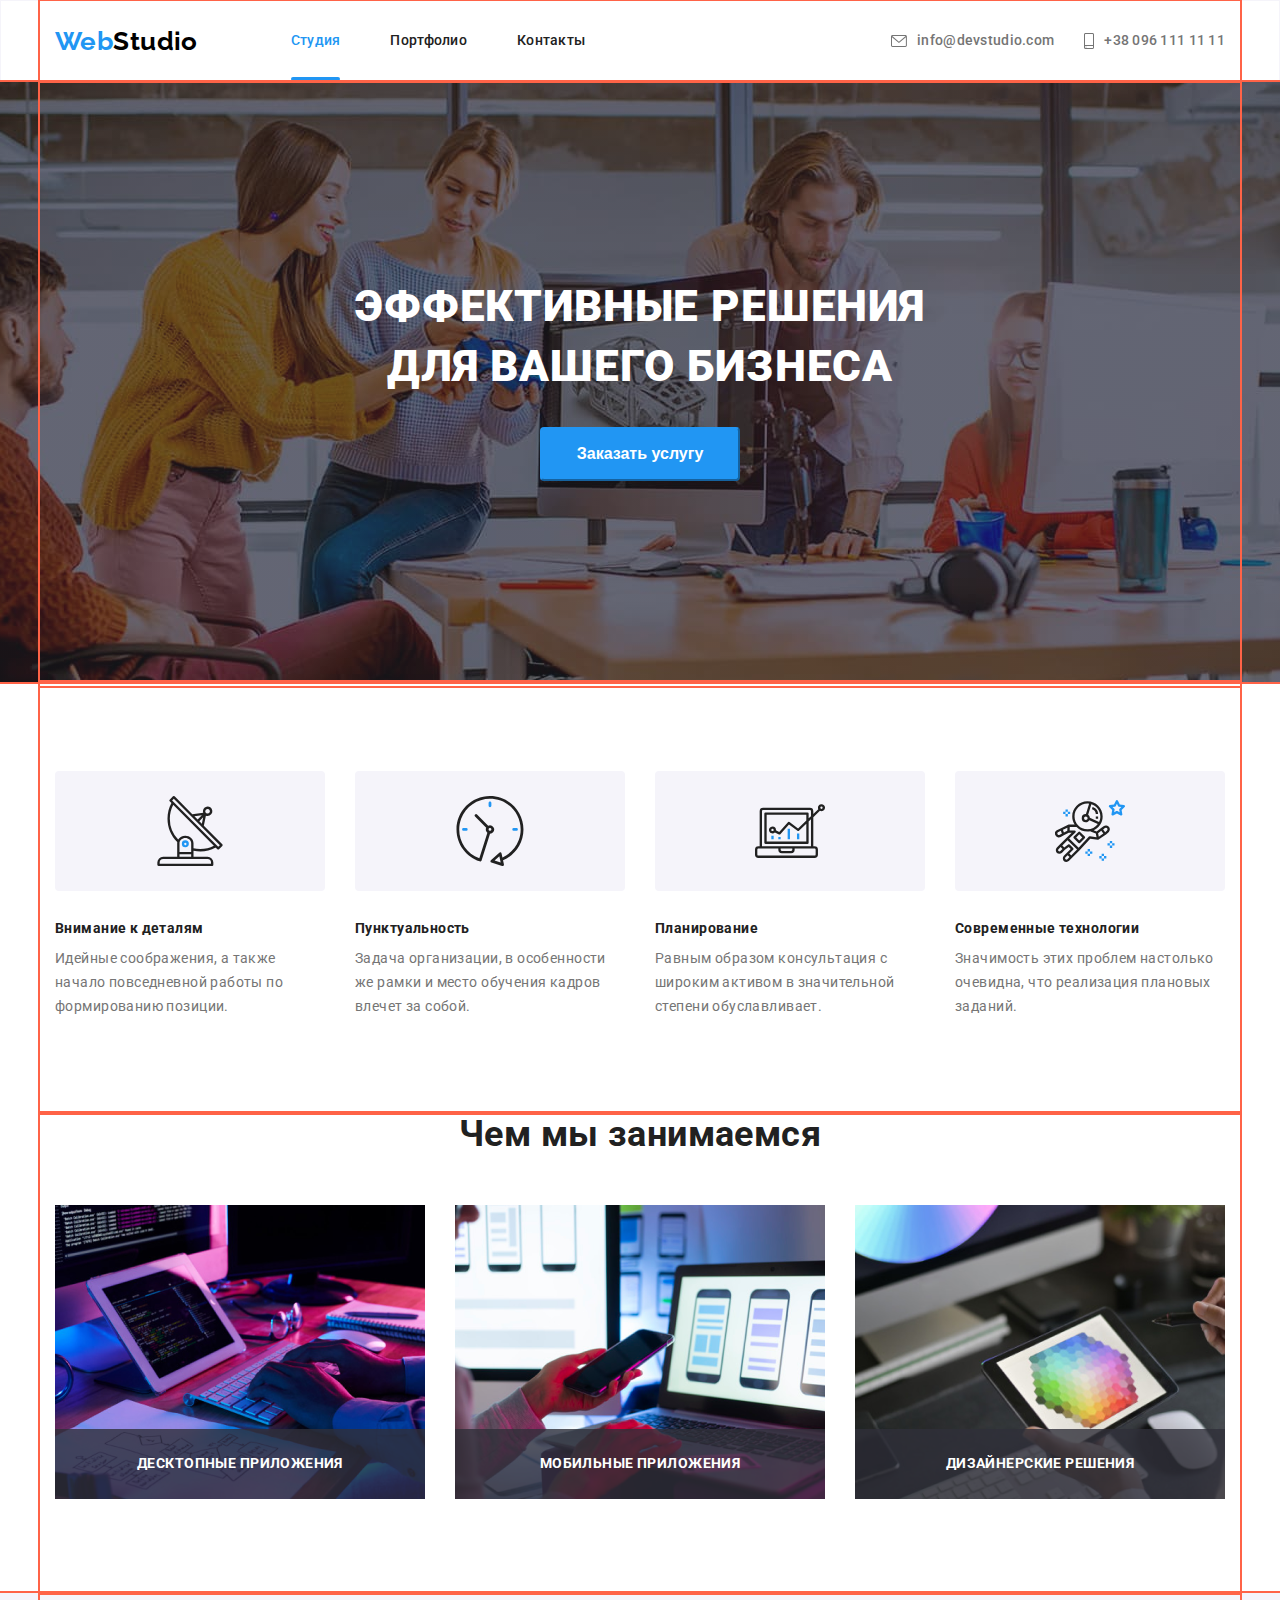
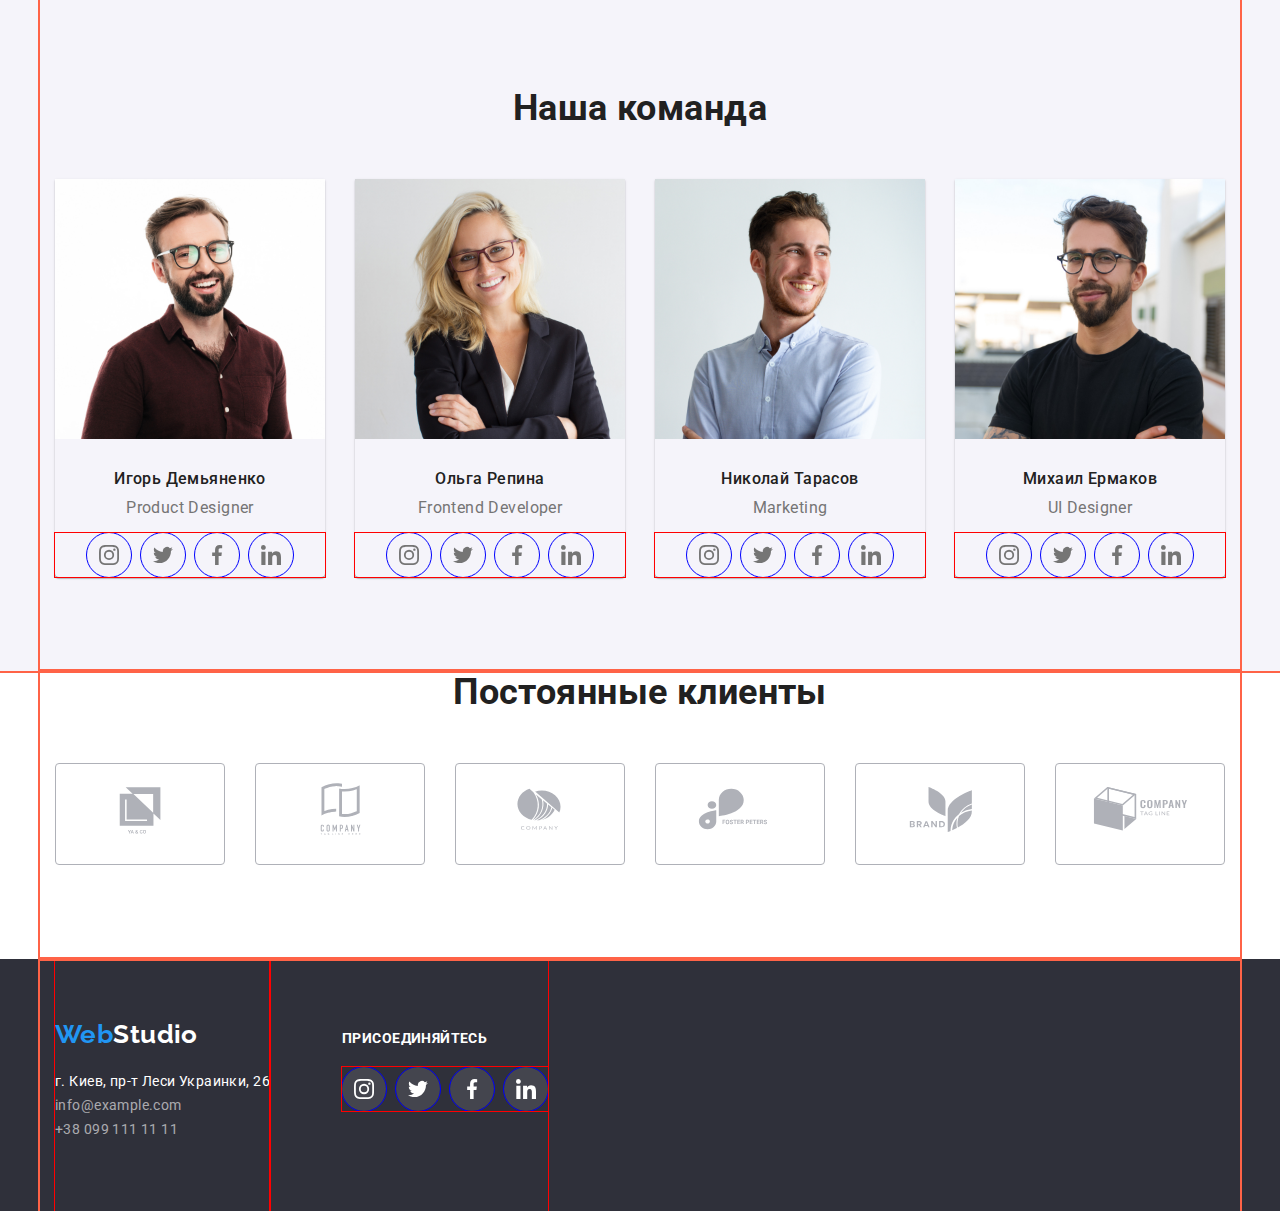
==== index.html @ c82ac0f8 "Добавляет ДЗ 05" ====
<!DOCTYPE html>
<html lang="ru">
  <head>
    <meta charset="UTF-8" />
    <meta http-equiv="X-UA-Compatible" content="IE=edge" />
    <meta name="viewport" content="width=device-width, initial-scale=1.0" />
    <title>Document</title>

    <link rel="preconnect" href="https://fonts.googleapis.com" />
    <link rel="preconnect" href="https://fonts.gstatic.com" crossorigin />
    <link
      href="https://fonts.googleapis.com/css2?family=Edu+VIC+WA+NT+Beginner:wght@400;500;600&family=Raleway:wght@700&family=Roboto:wght@400;500;700;900&display=swap"
      rel="stylesheet"
    />
    <link
      rel="stylesheet"
      href="https://cdnjs.cloudflare.com/ajax/libs/modern-normalize/1.1.0/modern-normalize.min.css"
      integrity="sha512-wpPYUAdjBVSE4KJnH1VR1HeZfpl1ub8YT/NKx4PuQ5NmX2tKuGu6U/JRp5y+Y8XG2tV+wKQpNHVUX03MfMFn9Q=="
      crossorigin="anonymous"
      referrerpolicy="no-referrer"
    />

    <link rel="stylesheet" href="./css/common.css" />
    <link rel="stylesheet" href="./css/main.css" />
  </head>
  <body>
    <!--Шапка сайта-->
    <header>
      <div class="container main-nav">
        <nav>
          <a href="./" class="logo"> <span>Web</span>Studio </a>

          <ul class="site-nav">
            <li class="item"><a href="" class="current">Студия</a></li>
            <li class="item"><a href="./portfolio.html">Портфолио</a></li>
            <li class="item"><a href="">Контакты</a></li>
          </ul>
        </nav>

        <ul class="contacts">
          <li class="item" aria-label="Имейл">
            <svg class="icon-envelope" width="16" height="12">
              <use href="./images/icons.svg#icon-envelope"></use>
            </svg>
            <a href="mailto:info@devstudio.com">info@devstudio.com</a>
          </li>
          <li class="item" aria-label="Номер телефона">
            <svg class="icon-smartphone" width="10" height="16">
              <use href="./images/icons.svg#icon-smartphone"></use>
            </svg>
            <a href="tel:+380961111111">+38 096 111 11 11</a>
          </li>
        </ul>
      </div>
    </header>

    <main>
      <!--Герой-->
      <section class="hero">
        <div class="container">
          <h1 class="hero-title">
            Эффективные решения <br />для вашего бизнеса
          </h1>
          <button type="button" class="button primary" data-modal-open>
            Заказать услугу
          </button>
        </div>
      </section>
      <!--Преимущества-->
      <section class="section">
        <div class="container">
          <h2 class="visually-hidden">Наши преимущества</h2>
          <ul class="quality">
            <li class="list-item">
              <div class="icon">
                <svg class="icon-antenna" width="70" height="70">
                  <use href="./images/icons.svg#icon-antenna"></use>
                </svg>
              </div>
              <h3 class="section-title">Внимание к деталям</h3>
              <p class="section-text">
                Идейные соображения, а также начало повседневной работы по
                формированию позиции.
              </p>
            </li>
            <li class="list-item">
              <div class="icon">
                <svg class="icon-clock" width="70" height="70">
                  <use href="./images/icons.svg#icon-clock"></use>
                </svg>
              </div>
              <h3 class="section-title">Пунктуальность</h3>
              <p class="section-text">
                Задача организации, в особенности же рамки и место обучения
                кадров влечет за собой.
              </p>
            </li>
            <li class="list-item">
              <div class="icon">
                <svg class="icon-diagram" width="70" height="70">
                  <use href="./images/icons.svg#icon-diagram"></use>
                </svg>
              </div>
              <h3 class="section-title">Планирование</h3>
              <p class="section-text">
                Равным образом консультация с широким активом в значительной
                степени обуславливает.
              </p>
            </li>
            <li class="list-item">
              <div class="icon">
                <svg class="icon-astronaut" width="70" height="70">
                  <use href="./images/icons.svg#icon-astronaut"></use>
                </svg>
              </div>
              <h3 class="section-title">Современные технологии</h3>
              <p class="section-text">
                Значимость этих проблем настолько очевидна, что реализация
                плановых заданий.
              </p>
            </li>
          </ul>
        </div>
      </section>
      <!--Примеры работ-->
      <section class="section works">
        <div class="container">
          <h2 class="section-title">Чем мы занимаемся</h2>
          <ul class="works-item">
            <li>
              <div class="thumb">
                <img
                  src="./images/box1.png"
                  alt="Отображение проекта на планшете"
                  width="370"
                />
                <p class="label">Десктопные приложения</p>
              </div>
            </li>
            <li>
              <div class="thumb">
                <img
                  src="./images/box2.png"
                  alt="Отображение проекта на смартфоне"
                  width="370"
                />
                <p class="label">Мобильные приложения</p>
              </div>
            </li>
            <li>
              <div class="thumb">
                <img
                  src="./images/box3.png"
                  alt="Отображение цветоого градиента на планшете"
                  width="370"
                />
                <p class="label">Дизайнерские решения</p>
              </div>
            </li>
          </ul>
        </div>
      </section>
      <!--Команда работников-->
      <section class="section team">
        <div class="container">
          <h2 class="section-title">Наша команда</h2>
          <ul class="workers">
            <li class="person">
              <img
                src="./images/teamcard1.jpg"
                alt="Игорь Демьяненко дизайнер"
                width="270"
              />
              <h3 class="team-title">Игорь Демьяненко</h3>
              <p class="job-title" lang="en">Product Designer</p>
              <ul class="webs-link">
                <li>
                  <a class="link" href="instagram"></a>
                  <svg
                    class="webs-link-icon icon-instagram"
                    width="20"
                    height="20"
                  >
                    <use href="./images/icons.svg#icon-instagram"></use>
                  </svg>
                </li>
                <li>
                  <a class="link" href="twiter"></a>
                  <svg
                    class="webs-link-icon icon-twiter"
                    width="20"
                    height="20"
                  >
                    <use href="./images/icons.svg#icon-twitter"></use>
                  </svg>
                </li>
                <li>
                  <a class="link" href="facebook"></a>
                  <svg
                    class="webs-link-icon icon-facebook"
                    width="20"
                    height="20"
                  >
                    <use href="./images/icons.svg#icon-facebook"></use>
                  </svg>
                </li>
                <li>
                  <a class="link" href="linkedin"></a>
                  <svg
                    class="webs-link-icon icon-linkedin"
                    width="20"
                    height="20"
                  >
                    <use href="./images/icons.svg#icon-linkedin"></use>
                  </svg>
                </li>
              </ul>
            </li>
            <li class="person">
              <img
                src="./images/teamcard2.jpg"
                alt="Ольга Репина разработчик"
                width="270"
              />
              <h3 class="team-title">Ольга Репина</h3>
              <p class="job-title" lang="en">Frontend Developer</p>
              <ul class="webs-link">
                <li>
                  <a class="link" href="instagram"></a>
                  <svg
                    class="webs-link-icon icon-instagram"
                    width="20"
                    height="20"
                  >
                    <use href="./images/icons.svg#icon-instagram"></use>
                  </svg>
                </li>
                <li>
                  <a class="link" href="twiter"></a>
                  <svg
                    class="webs-link-icon icon-twiter"
                    width="20"
                    height="20"
                  >
                    <use href="./images/icons.svg#icon-twitter"></use>
                  </svg>
                </li>
                <li>
                  <a class="link" href="facebook"></a>
                  <svg
                    class="webs-link-icon icon-facebook"
                    width="20"
                    height="20"
                  >
                    <use href="./images/icons.svg#icon-facebook"></use>
                  </svg>
                </li>
                <li>
                  <a class="link" href="linkedin"></a>
                  <svg
                    class="webs-link-icon icon-linkedin"
                    width="20"
                    height="20"
                  >
                    <use href="./images/icons.svg#icon-linkedin"></use>
                  </svg>
                </li>
              </ul>
            </li>
            <li class="person">
              <img
                src="./images/teamcard3.jpg"
                alt="Николай Тарасов маркетолог"
                width="270"
              />
              <h3 class="team-title">Николай Тарасов</h3>
              <p class="job-title" lang="en">Marketing</p>
              <ul class="webs-link">
                <li>
                  <a class="link" href="instagram"></a>
                  <svg
                    class="webs-link-icon icon-instagram"
                    width="20"
                    height="20"
                  >
                    <use href="./images/icons.svg#icon-instagram"></use>
                  </svg>
                </li>
                <li>
                  <a class="link" href="twiter"></a>
                  <svg
                    class="webs-link-icon icon-twiter"
                    width="20"
                    height="20"
                  >
                    <use href="./images/icons.svg#icon-twitter"></use>
                  </svg>
                </li>
                <li>
                  <a class="link" href="facebook"></a>
                  <svg
                    class="webs-link-icon icon-facebook"
                    width="20"
                    height="20"
                  >
                    <use href="./images/icons.svg#icon-facebook"></use>
                  </svg>
                </li>
                <li>
                  <a class="link" href="linkedin"></a>
                  <svg
                    class="webs-link-icon icon-linkedin"
                    width="20"
                    height="20"
                  >
                    <use href="./images/icons.svg#icon-linkedin"></use>
                  </svg>
                </li>
              </ul>
            </li>
            <li class="person">
              <img
                src="./images/teamcard4.jpg"
                alt="Михаил Ермаков дизайнер"
                width="270"
              />
              <h3 class="team-title">Михаил Ермаков</h3>
              <p class="job-title" lang="en">UI Designer</p>
              <ul class="webs-link">
                <li>
                  <a class="link" href="instagram"></a>
                  <svg
                    class="webs-link-icon icon-instagram"
                    width="20"
                    height="20"
                  >
                    <use href="./images/icons.svg#icon-instagram"></use>
                  </svg>
                </li>
                <li>
                  <a class="link" href="twiter"></a>
                  <svg
                    class="webs-link-icon icon-twiter"
                    width="20"
                    height="20"
                  >
                    <use href="./images/icons.svg#icon-twitter"></use>
                  </svg>
                </li>
                <li>
                  <a class="link" href="facebook"></a>
                  <svg
                    class="webs-link-icon icon-facebook"
                    width="20"
                    height="20"
                  >
                    <use href="./images/icons.svg#icon-facebook"></use>
                  </svg>
                </li>
                <li>
                  <a class="link" href="linkedin"></a>
                  <svg
                    class="webs-link-icon icon-linkedin"
                    width="20"
                    height="20"
                  >
                    <use href="./images/icons.svg#icon-linkedin"></use>
                  </svg>
                </li>
              </ul>
            </li>
          </ul>
        </div>
      </section>
      <!-- Постоянные клиенты -->
      <section>
        <div class="container">
          <h2 class="titel-clients">Постоянные клиенты</h2>
          <ul class="list-clients">
            <li class="client">
              <span class="visually-hidden">YA & CO</span>
              <svg class="client-logo" width="106" height="60">
                <use href="./images/icons.svg#icon-Logo"></use>
              </svg>
            </li>
            <li class="client">
              <span class="visually-hidden">Company tagline here</span>
              <svg class="client-logo" width="106" height="60">
                <use href="./images/icons.svg#icon-Logo1"></use>
              </svg>
            </li>
            <li class="client">
              <span class="visually-hidden">Company</span>
              <svg class="client-logo" width="106" height="60">
                <use href="./images/icons.svg#icon-Logo2"></use>
              </svg>
            </li>
            <li class="client">
              <span class="visually-hidden">Foster peters</span>
              <svg class="client-logo" width="106" height="60">
                <use href="./images/icons.svg#icon-Logo3"></use>
              </svg>
            </li>
            <li class="client">
              <span class="visually-hidden">Brand</span>
              <svg class="client-logo" width="106" height="60">
                <use href="./images/icons.svg#icon-Logo4"></use>
              </svg>
            </li>
            <li class="client">
              <span class="visually-hidden">Company tag line</span>
              <svg class="client-logo" width="106" height="60">
                <use href="./images/icons.svg#icon-Logo5"></use>
              </svg>
            </li>
          </ul>
        </div>
      </section>
    </main>
    <!--Футер-->
    <footer class="footer">
      <div class="container">
        <div class="guide">
          <a href="./" class="logo"> <span>Web</span>Studio </a>
          <address class="footer address">
            <p>г. Киев, пр-т Леси Украинки, 26</p>
            <a class="link" href="mailto:info@example.com">info@example.com</a>
            <a class="link" href="tel:+0380991111111">+38 099 111 11 11</a>
          </address>
        </div>
        <div class="webs">
          <h3>присоединяйтесь</h3>
          <ul class="footer-webs-link">
            <li>
              <a class="link icon-instagram" href="instagram"></a>
              <svg class="footer-links" width="20" height="20">
                <use href="./images/icons.svg#icon-instagramwhite"></use>
              </svg>
            </li>
            <li>
              <a class="link icon-twiter" href="twiter"></a>
              <svg class="footer-links" width="20" height="20">
                <use href="./images/icons.svg#icon-twitterwhite"></use>
              </svg>
            </li>
            <li>
              <a class="link icon-facebook" href="facebook"></a>
              <svg class="footer-links" width="20" height="20">
                <use href="./images/icons.svg#icon-facebookwhite"></use>
              </svg>
            </li>
            <li>
              <a class="link icon-linkedin" href="linkedin"></a>
              <svg class="footer-links" width="20" height="20">
                <use href="./images/icons.svg#icon-linkedinwhite"></use>
              </svg>
            </li>
          </ul>
        </div>
      </div>
    </footer>
    <div class="backdrop is-hidden" data-modal>
      <div class="modal">
        <button class="button" data-modal-close>Закрыть</button>
      </div>
    </div>
    <script src="./modal.js"></script>
  </body>
</html>
---- css/common.css ----
/* вторичный цвет текста, так как их не много #212121 (все заголовки) */
/* основной цвет текста, тот которого больше всего на странице #757575 */
/* белый #FFFFFF (первая секция с крупным текстом)*/
/* чёрный #000000 */
/* акцент синий #2196F3 */

/* вторичный цвет фона светлый #F5F4FA */
/* вторичный цвет фона тёмный #2F303A */

:root {
  --primary-text-color: #757575;
  --title-text-color: #212121;
  --accent-color: #2196f3;
  --primary-white-color: #ffffff;
  --primary-black-color: rgb(0, 0, 0);
  --bg-dark-color: #2f303a;
  --bg-light-color: #f5f4fa;
  --border-color: #afb1b8;
  --border-color-portfolio: #eeeeee;

  --animation: 250ms cubic-bezier(0.4, 0, 0.2, 1);
}

*,
::after,
::before {
  box-sizing: border-box;
}

.button,
.link,
.item {
  cursor: pointer;
}

h2,
h3,
p {
  margin: 0;
}

.container {
  outline: 2px solid tomato;

  width: 1200px;
  padding-left: 15px;
  padding-right: 15px;

  margin: 0 auto;
}

.visually-hidden {
  position: absolute;
  width: 1px;
  height: 1px;
  margin: -1px;
  border: 0;
  padding: 0;
  clip: rect(0 0 0 0);
  overflow: hidden;
}

body {
  background-color: var(--primary-white-color);
  color: var(--primary-text-color);

  font-size: 14px;
  line-height: 1.71;
  font-family: Roboto, sans-serif;
  letter-spacing: 0.03em;

  margin: 0;
}

img {
  display: block;
  max-width: 100%;
}

header {
  margin: 0 auto;
  border: 1px solid var(--bg-light-color);
}
/* Logo */
.logo {
  color: var(--primary-black-color);
  font-family: Raleway, sans-serif;

  font-weight: 700;
  font-size: 26px;
  line-height: 1.19;
  text-decoration: none;
}

.logo > span {
  color: var(--accent-color);
}

/* Отключает символьную точку в списке */
ul {
  list-style: none;
  padding: 0;
  margin: 0;
}

/* Шапка сайта */
/* Site nav */
.main-nav nav {
  display: flex;
  align-items: center;
}

.main-nav {
  display: flex;
  align-items: center;
}

.site-nav {
  margin-left: 93px;
}

.main-nav .contacts {
  margin-left: auto;
}

.site-nav,
.contacts {
  font-weight: 500;
  font-size: 14px;
  line-height: 1.14;
  letter-spacing: 0.02em;

  display: flex;
}

.site-nav .item {
  margin-right: 50px;
}

.contacts .item {
  margin-right: 30px;
  display: flex;
}

.site-nav .item:last-child,
.contacts .item:last-child {
  margin-right: 0;
}

.site-nav .item {
  display: block;
  padding-top: 32px;
}

/* Или два кортких варианта для очистки крайних марджинов последних елементов
Делается обязательно!!! */

/* .site-nav .item:not(:last-child) {
  margin-right: 50px;
} */

/* .site-nav .item + .item {
  margin-left: 50px;
} */

.site-nav a {
  color: var(--title-text-color);
  text-decoration: none;
}

.site-nav a:hover,
.site-nav a:focus {
  color: var(--accent-color);
  transition: color var(--animation);
}

.site-nav a.current::after {
  content: " ";
  display: block;
  min-width: 48px;
  min-height: 4px;
  background-color: var(--accent-color);
  border-radius: 2px;

  margin-top: 28px;
}

.site-nav a.current {
  color: var(--accent-color);
}

.contacts a {
  color: var(--primary-text-color);
  text-decoration: none;
}
/* .contacts a:hover,
.contacts a:focus {
  color: var(--accent-color);
} */

.item .icon-envelope,
.item .icon-smartphone {
  margin-right: 10px;
  fill: var(--primary-text-color);
}
.item:hover a {
  color: var(--accent-color);
  transition: color var(--animation);
}
.item:hover .icon-envelope,
.item:focus .icon-envelope,
.item:hover .icon-smartphone,
.item:focus .icon-smartphone {
  fill: var(--accent-color);
  transition: fill var(--animation);
}

.contacts .item {
  display: flex;
  align-items: center;
}

/* .contacts .item::before {
  display: inline-block;
  content: "";
  background-size: conain;
  background-position: center;
  margin-right: 10px;
} */

/* .icon-envelope::before {
  width: 16px;
  height: 12px;
  background-image: url(../imagescss/envelope.svg);
} */

/* .icon-smartphone::before {
  width: 10px;
  height: 16px;
  background-image: url(../imagescss/smartphone.svg);
} */

/* Footer */
.footer {
  background-color: var(--bg-dark-color);
}

.footer .container {
  display: flex;
}

.guide {
  outline: 1px solid red;
}

.footer .guide {
  padding-top: 60px;
  padding-bottom: 60px;
}

.footer .address {
  color: var(--primary-white-color);
  font-style: normal;
  display: block;
}

.footer.address .link {
  color: rgba(255, 255, 255, 0.6);
  text-decoration: none;
  display: block;
}

.footer .logo {
  color: var(--primary-white-color);

  display: inline-block;
  padding-bottom: 20px;
}

.webs {
  padding-top: 72px;
  padding-bottom: 100px;
  padding-left: 72px;
  outline: 1px solid red;
}

.webs h3 {
  color: var(--primary-white-color);
  text-transform: uppercase;
  margin-bottom: 20px;
}

.footer-webs-link {
  outline: 1px solid red;
  display: flex;
  height: 44px;
  gap: 10px;
}

.footer-webs-link li {
  outline: 1px solid blue;
  width: 44px;
  height: 44px;
  display: flex;
  justify-content: center;
  align-items: center;
  background: rgba(255, 255, 255, 0.1);
  border-radius: 50%;

  cursor: pointer;
}

/* .footer-webs-link li {
  display: block;
  outline: 1px solid red;
  background-size: contain;
  background-position: 50%;
  background-repeat: no-repeat;
} */

/* .footer-webs-link .icon-instagram::before {
  background-image: url(../imagescss/instagramwhite.svg);
} */

/* .footer-webs-link .icon-twiter::before {
  background-image: url(../imagescss/twitterwhite.svg);
}

.footer-webs-link .icon-facebook::before {
  background-image: url(../imagescss/facebookwhite.svg);
}

.footer-webs-link .icon-linkedin::before {
  background-image: url(../imagescss/linkedinwhite.svg);
} */

.footer-webs-link li:hover,
.footer-webs-link li:focus {
  background-color: var(--accent-color);
  transition: background-color var(--animation);
}
---- css/main.css ----
/* Hero */
.hero {
  background-color: var(--bg-dark-color);
  letter-spacing: 0.06em;
  text-align: center;

  /* max-width: 1600px; */
  height: 600px;
  background-image: linear-gradient(
      to right,
      rgba(47, 48, 58, 0.4),
      rgba(47, 48, 58, 0.4)
    ),
    url(../images/bcgpicturenew.jpg);

  background-repeat: no-repeat;
  background-position: center;
  background-size: cover;

  outline: 2px solid tomato;
}

.hero-title {
  color: var(--primary-white-color);
  font-weight: 900;
  font-size: 44px;
  line-height: 1.36;

  padding-top: 195px;
  margin-top: 0;
  margin-bottom: 30px;
  text-transform: uppercase;
}

/* Section */
.section-title {
  color: var(--title-text-color);
}

h2 {
  font-weight: 700;
  font-size: 36px;
  line-height: 1.17;
  text-align: center;
}

h3 {
  font-weight: 700;
  font-size: 14px;
  line-height: 1.14;
}

.quality {
  padding-top: 89px;
  padding-bottom: 94px;

  display: flex;
  gap: 30px;
}

.quality h3 {
  margin-bottom: 10px;
}

.container h2 {
  margin-bottom: 50px;
}

/* Works */

.works-item {
  display: flex;
  gap: 30px;
  padding-bottom: 94px;
}

/* Button */
.button {
  color: var(--title-text-color);
  background-color: var(--primary-white-color);

  font-weight: 700;
  font-size: 16px;
  line-height: 1.88;

  display: inline-block;
  border-radius: 4px;
  border-color: var(--accent-color);
  padding: 10px 32px;
  min-width: 200px;
  text-align: center;
}

.button.primary {
  background-color: var(--accent-color);
  color: var(--primary-white-color);

  margin-bottom: 205px;
}

/* Преимущества */
.section-text {
  font-size: 14px;
  line-height: 1.71;
}

.list-item .icon {
  display: flex;
  justify-content: center;
  align-items: center;
  width: 270px;
  height: 120px;
  background-position: center;
  background-color: var(--bg-light-color);
  border-radius: 4px;
  margin-bottom: 30px;
}

/* .list-item::before {
  display: block;
  content: "";
  height: 120px;
  background-size: contain;
  background-repeat: no-repeat;
  background-position: center;
  background-color: var(--bg-light-color);
  border-radius: 4px;
  margin-bottom: 30px;
}

.icon-antenna::before {
  background-image: url(../imagescss/antenna.svg);
}

.icon-clock::before {
  background-image: url(../imagescss/clock.svg);
}

.icon-diagram::before {
  background-image: url(../imagescss/diagram.svg);
}

.icon-astronaut::before {
  background-image: url(../imagescss/astronaut.svg);
} */

/* Чем мы занимаэмся */
.works-item .label {
  position: absolute;
  left: 0;
  bottom: 0;
  width: 100%;
  background-color: rgba(47, 48, 58, 0.8);
  color: var(--primary-white-color);
  font-weight: 700;
  font-size: 14px;
  line-height: 1.14;
  text-align: center;
  padding-top: 27px;
  padding-bottom: 27px;
  text-transform: uppercase;
}

.thumb {
  position: relative;
}

/* Team */
.team {
  background-color: var(--bg-light-color);
  outline: 2px solid tomato;
}

.team .container {
  padding-top: 94px;
  padding-bottom: 94px;
}

.workers {
  display: flex;
  justify-content: space-between;
  /* gap: 30px; */
}

.workers .person {
  box-shadow: 0px 1px 3px rgba(0, 0, 0, 0.12), 0px 1px 1px rgba(0, 0, 0, 0.14),
    0px 2px 1px rgba(0, 0, 0, 0.2);
  border-radius: 0px 0px 4px 4px;
}

.team .team-title {
  color: var(--title-text-color);
  font-weight: 500;
  font-size: 16px;
  line-height: 1.19;
  text-align: center;

  margin-top: 30px;
  margin-bottom: 10px;
}

.job-title {
  font-size: 16px;
  line-height: 1.19;
  text-align: center;
  margin-bottom: 16px;
}

.webs-link {
  display: flex;
  justify-content: center;

  outline: 1px solid red;
  height: 44px;
  align-items: center;
  gap: 10px;
}

.webs-link li {
  width: 44px;
  height: 44px;
  display: flex;
  align-items: center;
  justify-content: center;
  outline: 1px solid blue;

  border-radius: 50%;
  cursor: pointer;
}

.webs-link-icon {
  fill: var(--primary-text-color);
}

.webs-link li:hover,
.webs-link li:focus {
  background-color: var(--accent-color);
  transition: background-color var(--animation);
}

.webs-link li:hover .webs-link-icon,
.webs-link li:focus .webs-link-icon {
  fill: var(--primary-white-color);
  transition: fill var(--animation);
}

/* .webs-link .link::before {
  content: "";
  display: block;

  outline: 1px solid red;
  width: 20px;
  height: 20px;
  background-size: contain;
  background-position: 50%;
  background-repeat: no-repeat;
} */

/* .webs-link .icon-instagram::before {
  background-image: url(../imagescss/instagram.svg);
}

.webs-link .icon-twiter::before {
  background-image: url(../imagescss/twitter.svg);
}

.webs-link .icon-facebook::before {
  background-image: url(../imagescss/facebook.svg);
}

.webs-link .icon-linkedin::before {
  background-image: url(../imagescss/linkedin.svg);
}

.webs-link .link:hover,
.webs-link .link:focus {
  background-color: var(--accent-color);
} */

/* Clients */
.titel-clients {
  color: var(--title-text-color);
}
.list-clients {
  display: flex;
  gap: 30px;
  padding-bottom: 94px;
}

.client {
  padding: 16px 32px 16px 32px;
  width: 170px;
  border: 1px solid var(--border-color);
  border-radius: 4px;
  cursor: pointer;
}

.client-logo {
  fill: var(--border-color);
}

.client:hover,
.client:focus {
  border: 1px solid var(--accent-color);
  transition: solid var(--animation);
}

.client:hover .client-logo,
.client:focus .client-logo {
  fill: var(--accent-color);
  transition: fill var(--animation);
}

/* Modal window */
.backdrop {
  position: fixed;
  top: 0;
  left: 0;
  width: 100%;
  height: 100%;

  background-color: rgba(0, 0, 0, 0.1);
}

.backdrop.is-hidden {
  opacity: 0;
  pointer-events: none;
}

.modal {
  position: absolute;
  top: 50%;
  left: 50%;
  transform: translate(-50%, -50%);

  width: 528px;
  height: 581px;

  background-color: var(--primary-white-color);

  display: flex;
  justify-content: end;
  align-items: start;
}

.modal .button {
  margin-top: 14px;
  margin-right: 14px;
}
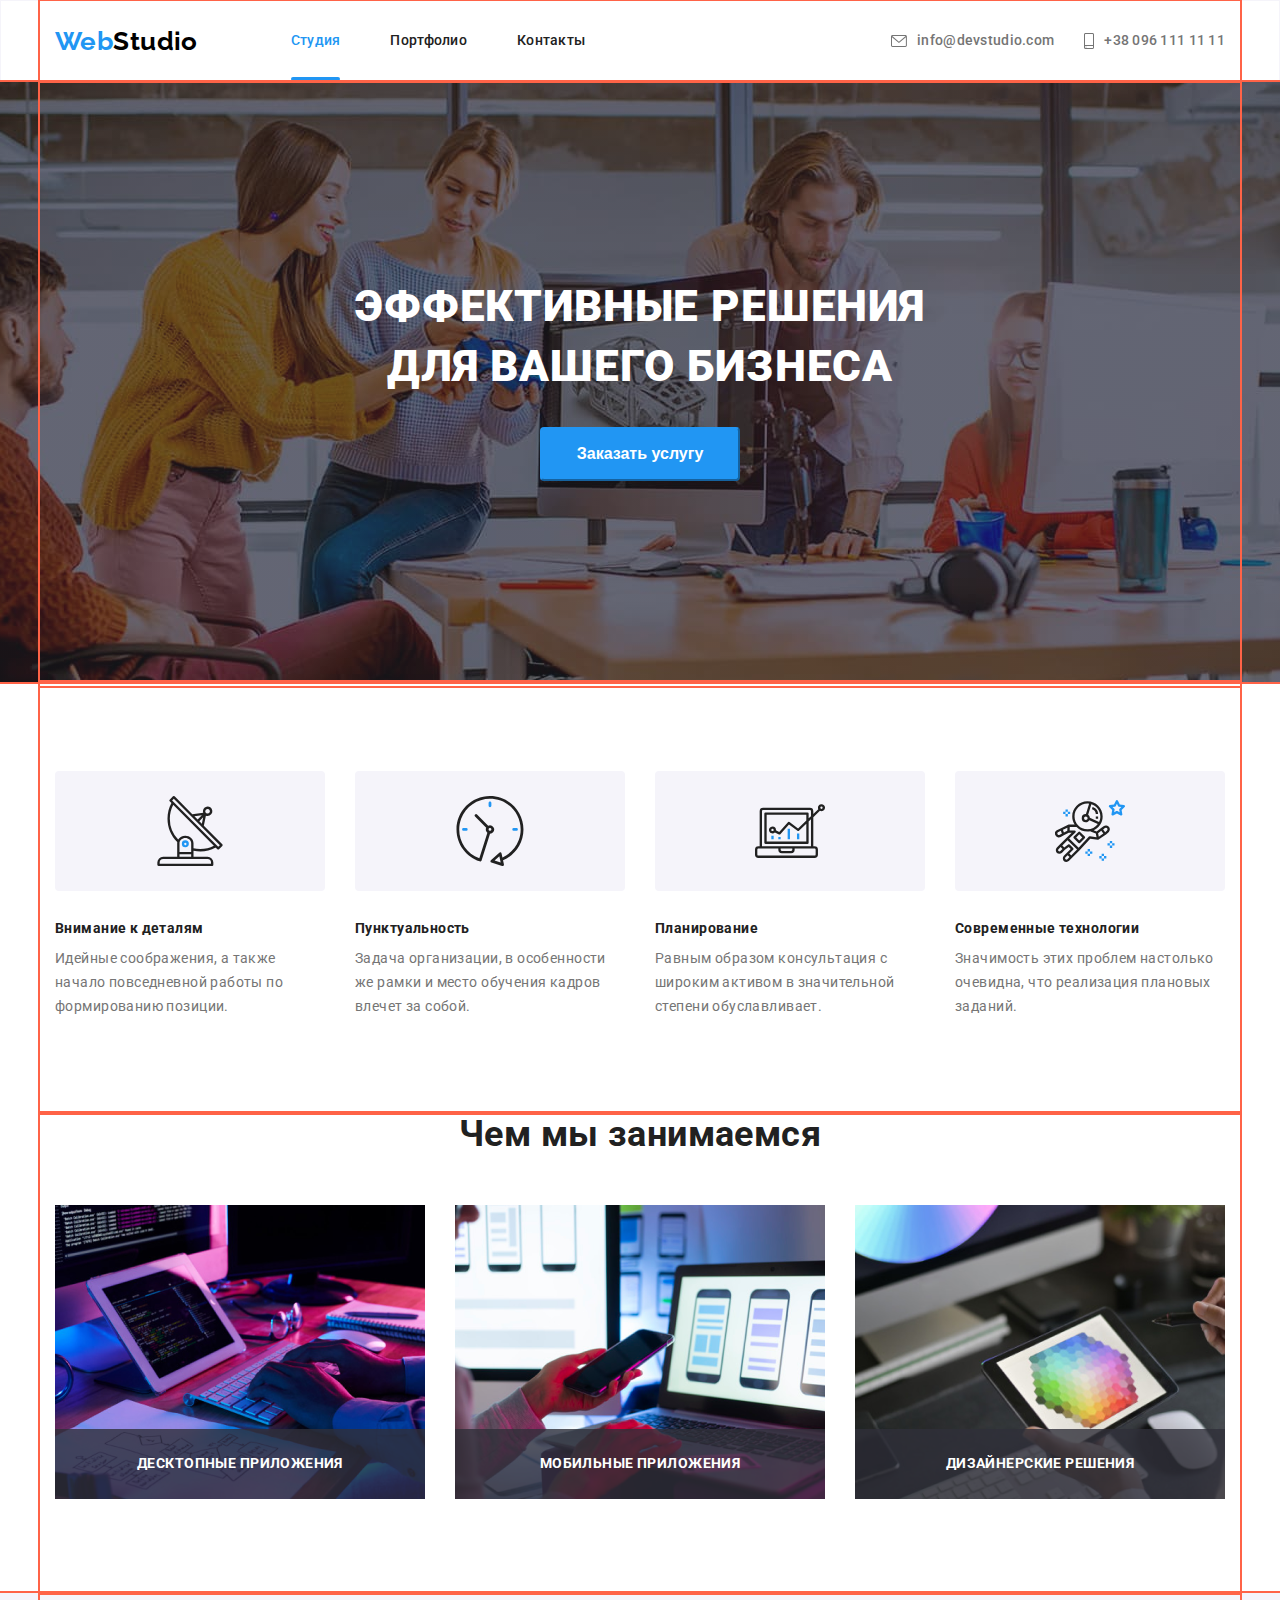
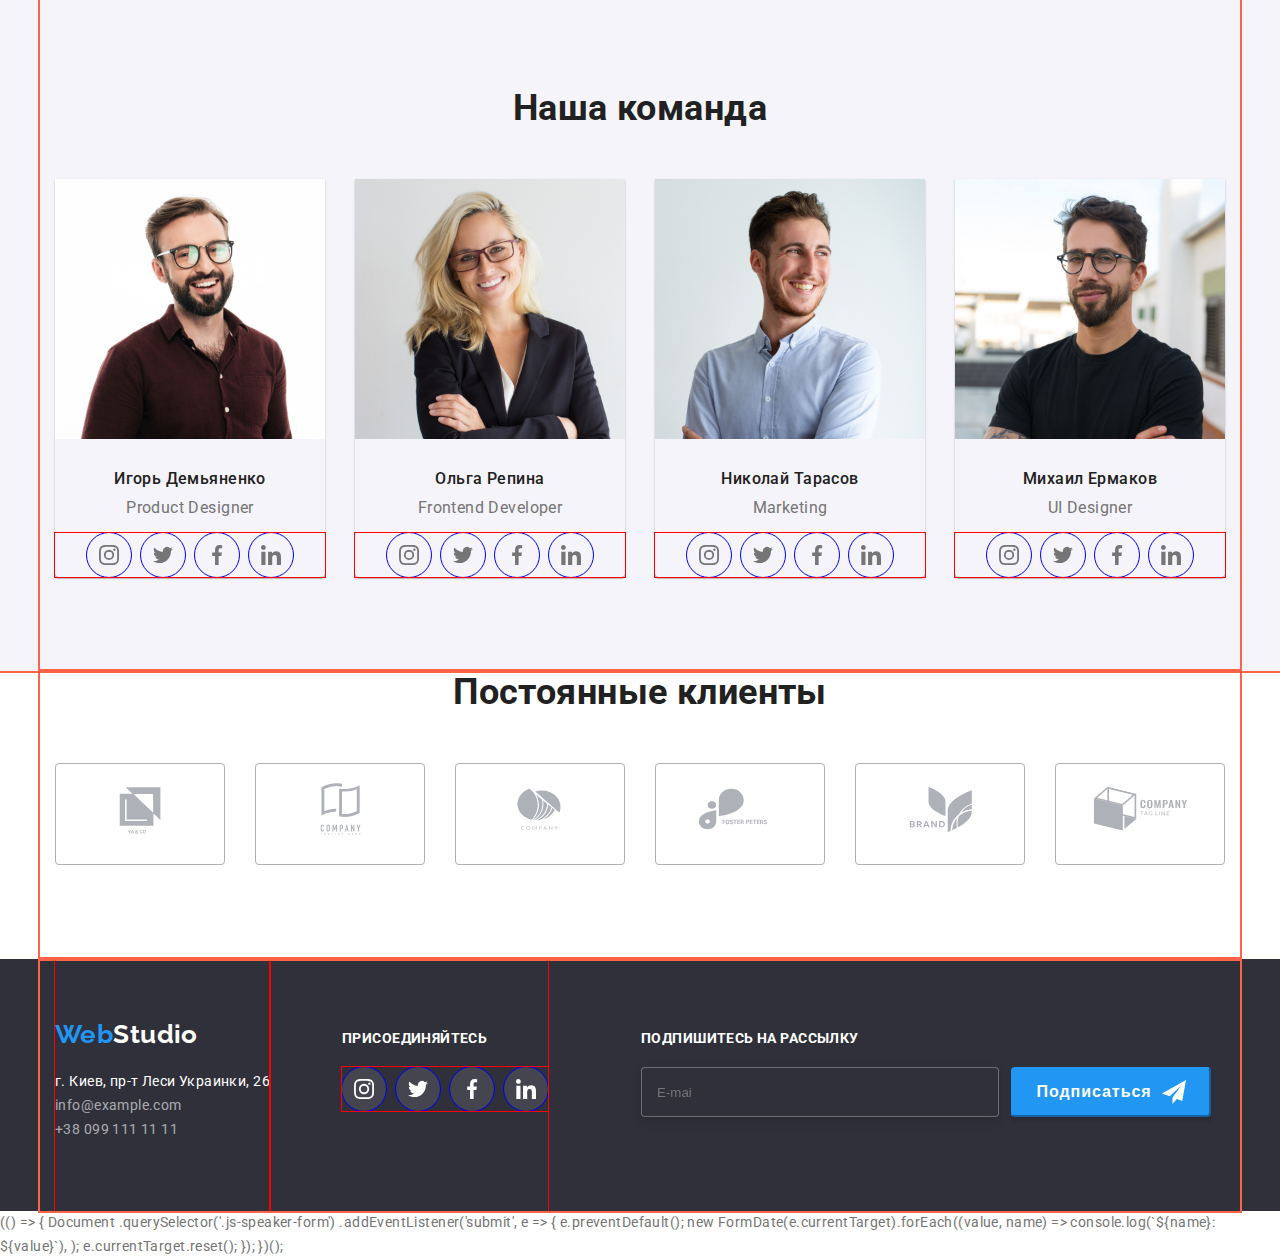
==== commit f4142d35: "Добавляет разметку формы подписи и модального окна" ====
--- a/index.html
+++ b/index.html
@@ -457,13 +457,86 @@
             </li>
           </ul>
         </div>
+        <div class="follow">
+          <h3>Подпишитесь на рассылку</h3>
+          <form class="form-follow">
+            <div class="form-field-follow">
+              <label for="mail" class="form-label visually-hidden">Почта</label>
+              <input type="email" name="mail" id="mail" placeholder="E-mai" />
+
+              <button type="submit" class="button-follow">
+                <span>Подписаться</span>
+                <svg class="icon-button-follow" width="24" height="24">
+                  <use href="./images/icons.svg#icon-send"></use>
+                </svg>
+              </button>
+            </div>
+          </form>
+        </div>
       </div>
     </footer>
+    <!-- Бэкдроп и модальное окно -->
     <div class="backdrop is-hidden" data-modal>
       <div class="modal">
-        <button class="button" data-modal-close>Закрыть</button>
+        <form class="form js-speaker-form">
+          <div class="form-button">
+            <button class="button-close" aria-label="Закрыть" data-modal-close>
+              <svg class="icon-button-close" width="18" height="18">
+                <use href="./images/icons.svg#icon-close"></use>
+              </svg>
+            </button>
+          </div>
+
+          <h2 class="form-title">Оставьте свои данные, мы вам перезвоним</h2>
+
+          <div class="form-field">
+            <label for="name" class="form-label">Имя</label>
+            <input class="form-input" type="text" name="name" id="name" />
+          </div>
+
+          <div class="form-field">
+            <label for="tel" class="form-label">Телефон</label>
+            <input type="tel" name="tel" id="tel" />
+          </div>
+
+          <div class="form-field">
+            <label for="mail" class="form-label">Почта</label>
+            <input type="email" name="mail" id="mail" />
+          </div>
+
+          <div class="form-field">
+            <label for="comment" class="form-label">Коментарий</label>
+            <textarea
+              name="comment"
+              id="comment"
+              rows="10"
+              placeholder="Введите текст"
+            ></textarea>
+          </div>
+
+          <div class="form-field">
+            <input
+              type="checkbox"
+              name="agreement"
+              value="agreement"
+              id="agreement"
+            />
+            <label for="agreement"
+              >Соглашаюсь с рассылкой и принимаю
+              <span>Усовия договора</span></label
+            >
+          </div>
+
+          <button type="submit" class="button-submit">Отправить</button>
+        </form>
       </div>
     </div>
     <script src="./modal.js"></script>
+    <skript>
+      (() => { Document .querySelector('.js-speaker-form')
+      .addEventListener('submit', e => { e.preventDefault(); new
+      FormDate(e.currentTarget).forEach((value, name) => console.log(`${name}:
+      ${value}`), ); e.currentTarget.reset(); }); })();
+    </skript>
   </body>
 </html>
--- a/css/common.css
+++ b/css/common.css
@@ -284,7 +284,8 @@
   outline: 1px solid red;
 }
 
-.webs h3 {
+.webs h3,
+.follow h3 {
   color: var(--primary-white-color);
   text-transform: uppercase;
   margin-bottom: 20px;
@@ -339,3 +340,49 @@
   background-color: var(--accent-color);
   transition: background-color var(--animation);
 }
+
+/* Follow form */
+
+.follow {
+  display: flex;
+  flex-direction: column;
+  justify-content: center;
+  margin-left: 93px;
+  padding-top: 72px;
+  padding-bottom: 94px;
+}
+
+.form-field-follow input {
+  border: 1px solid rgba(255, 255, 255, 0.3);
+  filter: drop-shadow(0px 4px 4px rgba(0, 0, 0, 0.15));
+  border-radius: 4px;
+  padding: 15px;
+  width: 358px;
+  height: 50px;
+  background-color: var(--bg-dark-color);
+}
+
+.form-field-follow {
+  display: flex;
+  gap: 12px;
+}
+
+.button-follow {
+  display: flex;
+  gap: 10px;
+  justify-content: center;
+  text-align: center;
+  align-items: center;
+  width: 200px;
+  height: 50px;
+  background-color: var(--accent-color);
+  color: var(--primary-white-color);
+  box-shadow: 0px 4px 4px rgba(0, 0, 0, 0.15);
+  border-radius: 4px;
+  border-color: var(--accent-color);
+  cursor: pointer;
+  /* padding: 10px 28px 10px 29px; */
+  font-size: 16px;
+  font-weight: 700;
+  letter-spacing: 0.06em;
+}
--- a/css/main.css
+++ b/css/main.css
@@ -343,7 +343,88 @@
   align-items: start;
 }
 
-.modal .button {
+.form .button {
   margin-top: 14px;
   margin-right: 14px;
-}
+  margin-bottom: 14px;
+}
+
+/* Form window */
+
+.form-button {
+  position: absolute;
+  right: 0;
+  top: 0;
+
+  margin-top: 8px;
+  margin-right: 8px;
+}
+
+.button-close {
+  width: 30px;
+  height: 30px;
+  padding: 6px;
+  border-radius: 50%;
+  display: flex;
+  justify-content: center;
+  align-items: center;
+  border: 1px;
+}
+
+.form-title {
+  font-weight: 700;
+  font-size: 20px;
+  line-height: 1.15;
+  text-align: center;
+  color: var(--title-text-color);
+  margin-bottom: 12px;
+}
+
+.form {
+  position: relative;
+  width: 528px;
+  outline: 1px solid tomato;
+  margin-left: auto;
+  margin-right: auto;
+  padding: 40px;
+}
+
+.form-field {
+  outline: 1px solid blue;
+  display: flex;
+  flex-direction: column;
+  margin-bottom: 10px;
+}
+
+.form-field label {
+  margin-bottom: 4px;
+  font-weight: 400;
+  font-size: 12px;
+  line-height: 1.17;
+  letter-spacing: 0.01em;
+  color: var(--primary-text-color);
+}
+
+.form-field input {
+  margin: 0;
+  padding: 6px 10px;
+  border: 1px solid rgba(33, 33, 33, 0.2);
+  border-radius: 4px;
+}
+
+.form-field input::placeholder {
+  color: tomato;
+}
+
+.button-submit {
+  display: block;
+  margin-left: auto;
+  margin-right: auto;
+  width: 200px;
+  height: 50px;
+  color: var(--primary-white-color);
+  background-color: var(--accent-color);
+  text-align: center;
+  border-color: var(--accent-color);
+  border-radius: 4px;
+}
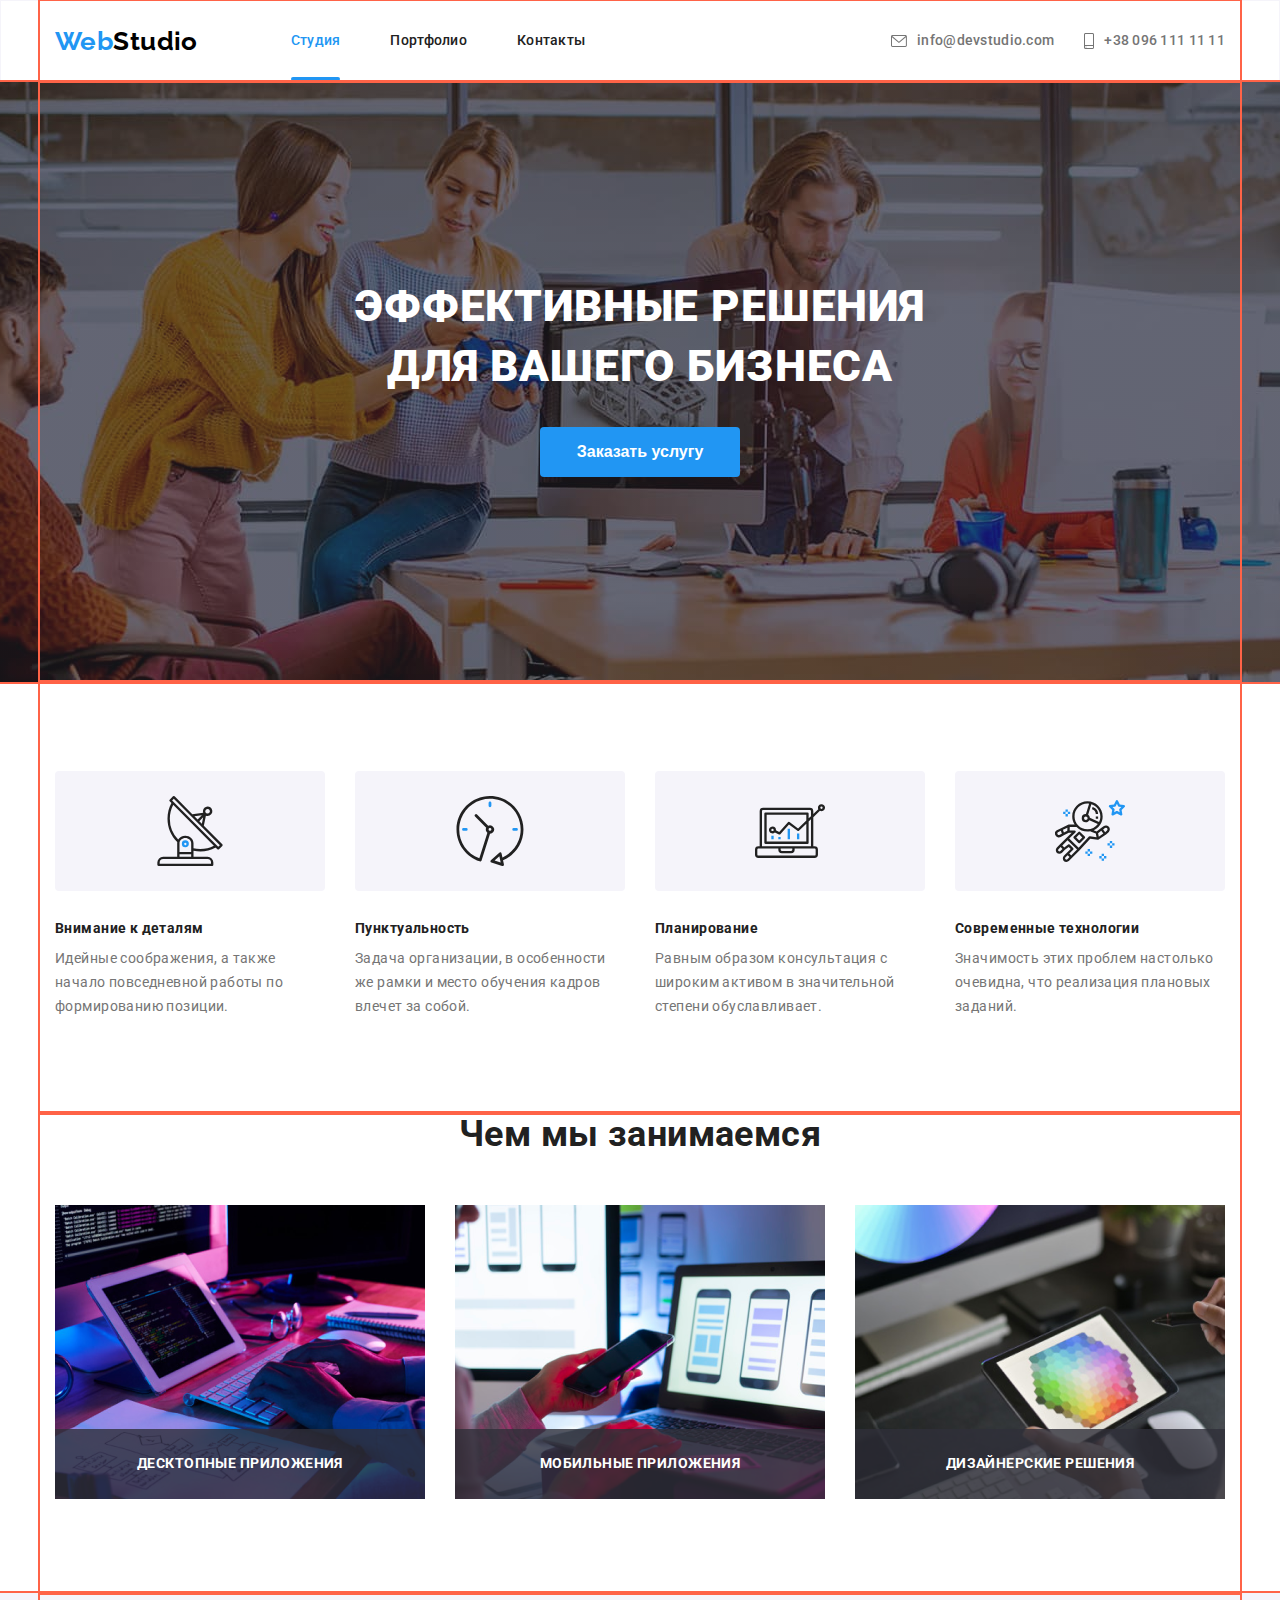
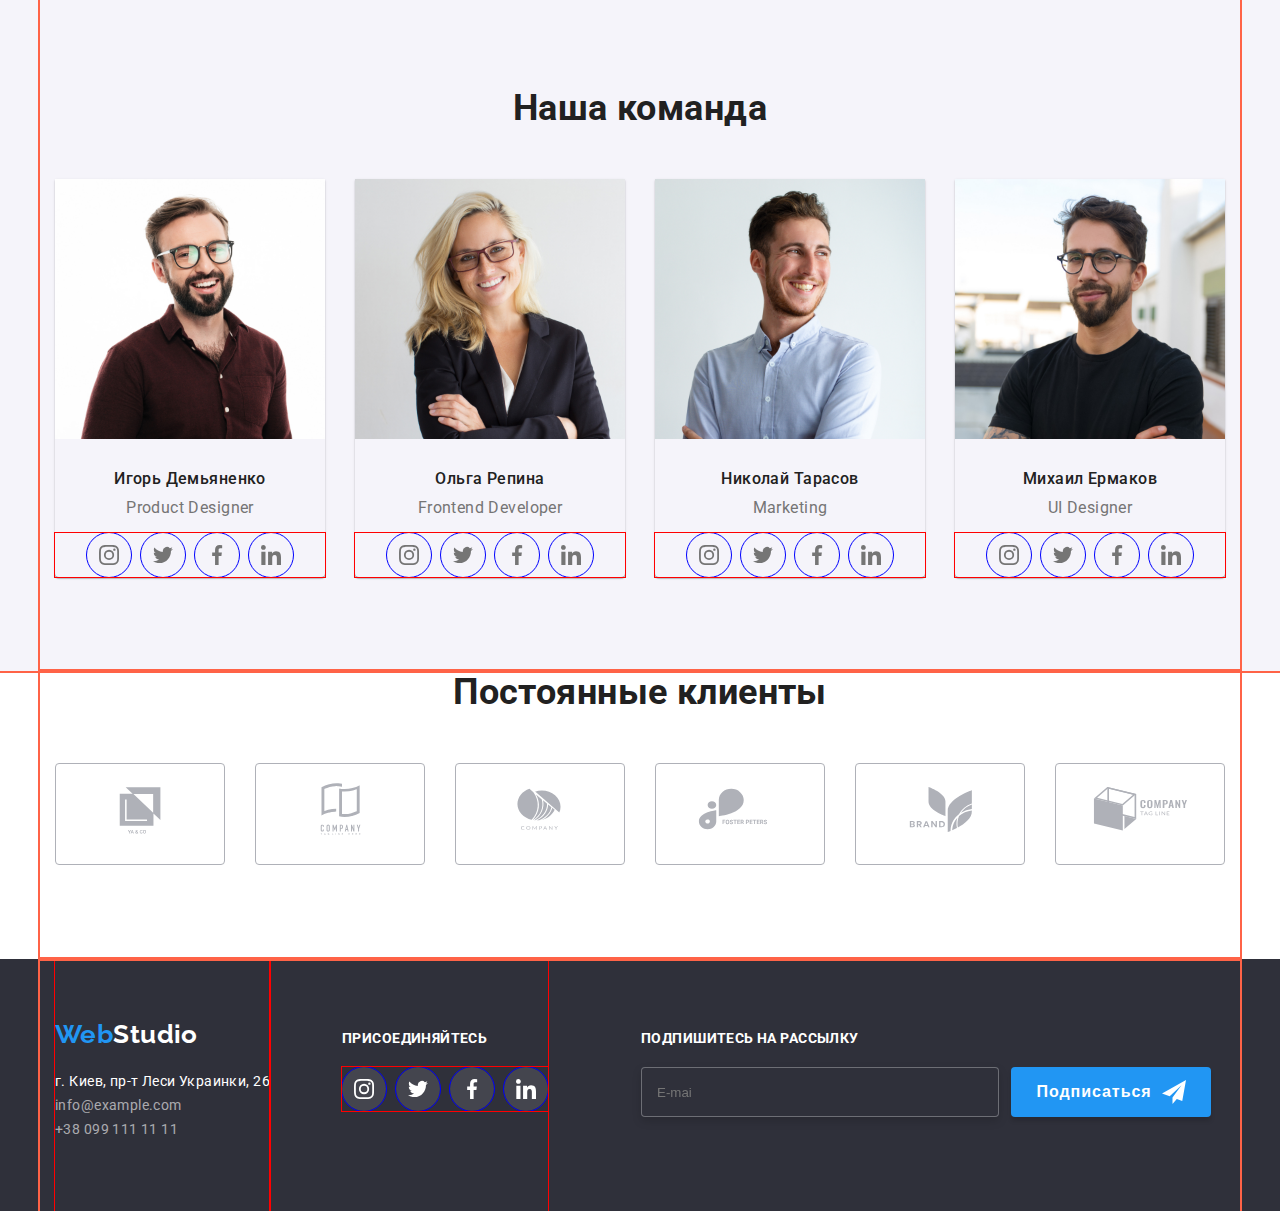
==== commit 2ba7e8a1: "Добавляет и исправления по ДЗ" ====
--- a/index.html
+++ b/index.html
@@ -491,17 +491,32 @@
 
           <div class="form-field">
             <label for="name" class="form-label">Имя</label>
-            <input class="form-input" type="text" name="name" id="name" />
+            <div class="thumb-form">
+              <input class="form-input" type="text" name="name" id="name" />
+              <svg class="icon-form" width="18" height="18">
+                <use href="./images/icons.svg#icon-person"></use>
+              </svg>
+            </div>
           </div>
 
           <div class="form-field">
             <label for="tel" class="form-label">Телефон</label>
-            <input type="tel" name="tel" id="tel" />
+            <div class="thumb-form">
+              <input type="tel" name="tel" id="tel" />
+              <svg class="icon-form" width="18" height="18">
+                <use href="./images/icons.svg#icon-phone"></use>
+              </svg>
+            </div>
           </div>
 
           <div class="form-field">
             <label for="mail" class="form-label">Почта</label>
-            <input type="email" name="mail" id="mail" />
+            <div class="thumb-form">
+              <input type="email" name="mail" id="mail" />
+              <svg class="icon-form" width="18" height="18">
+                <use href="./images/icons.svg#icon-email"></use>
+              </svg>
+            </div>
           </div>
 
           <div class="form-field">
@@ -514,29 +529,23 @@
             ></textarea>
           </div>
 
-          <div class="form-field">
+          <label class="form-field check-label">
             <input
+              class="checkbox visually-hidden"
               type="checkbox"
               name="agreement"
               value="agreement"
-              id="agreement"
             />
-            <label for="agreement"
-              >Соглашаюсь с рассылкой и принимаю
-              <span>Усовия договора</span></label
-            >
-          </div>
+            <span class="checkbox-icon"></span>
+            <span>Соглашаюсь с рассылкой и принимаю </span>
+            <a class="check-link" href=""> Условия договора</a>
+          </label>
 
           <button type="submit" class="button-submit">Отправить</button>
         </form>
       </div>
     </div>
     <script src="./modal.js"></script>
-    <skript>
-      (() => { Document .querySelector('.js-speaker-form')
-      .addEventListener('submit', e => { e.preventDefault(); new
-      FormDate(e.currentTarget).forEach((value, name) => console.log(`${name}:
-      ${value}`), ); e.currentTarget.reset(); }); })();
-    </skript>
+    <script src="./submit.js"></script>
   </body>
 </html>
--- a/css/common.css
+++ b/css/common.css
@@ -11,6 +11,7 @@
   --primary-text-color: #757575;
   --title-text-color: #212121;
   --accent-color: #2196f3;
+  --accent-color-hover: #188ce8;
   --primary-white-color: #ffffff;
   --primary-black-color: rgb(0, 0, 0);
   --bg-dark-color: #2f303a;
@@ -21,16 +22,25 @@
   --animation: 250ms cubic-bezier(0.4, 0, 0.2, 1);
 }
 
+input,
+textarea {
+  outline: none;
+}
+
 *,
 ::after,
 ::before {
   box-sizing: border-box;
 }
 
-.button,
-.link,
+button,
+a,
 .item {
   cursor: pointer;
+}
+
+button {
+  border-style: none;
 }
 
 h2,
@@ -359,7 +369,12 @@
   padding: 15px;
   width: 358px;
   height: 50px;
+  color: var(--primary-white-color);
   background-color: var(--bg-dark-color);
+}
+
+.form-field-follow input:focus {
+  border-color: var(--accent-color);
 }
 
 .form-field-follow {
@@ -385,4 +400,10 @@
   font-size: 16px;
   font-weight: 700;
   letter-spacing: 0.06em;
-}
+  transition: background-color var(--animation);
+}
+
+.button-follow:hover,
+.button-follow:focus {
+  background-color: var(--accent-color-hover);
+}
--- a/css/main.css
+++ b/css/main.css
@@ -96,6 +96,12 @@
   color: var(--primary-white-color);
 
   margin-bottom: 205px;
+  transition: background-color var(--animation);
+}
+
+.button.primary:hover,
+.button.primary:focus {
+  background-color: var(--accent-color-hover);
 }
 
 /* Преимущества */
@@ -368,7 +374,15 @@
   display: flex;
   justify-content: center;
   align-items: center;
-  border: 1px;
+  border: 1px solid var(--primary-text-color);
+  background-color: var(--primary-white-color);
+  cursor: pointer;
+  transition: fill var(--animation);
+}
+
+.button-close:hover,
+.button-close:focus {
+  fill: var(--accent-color);
 }
 
 .form-title {
@@ -407,9 +421,12 @@
 
 .form-field input {
   margin: 0;
+  width: 100%;
   padding: 6px 10px;
   border: 1px solid rgba(33, 33, 33, 0.2);
   border-radius: 4px;
+  padding-left: 35px;
+  transition: border-color var(--animation);
 }
 
 .form-field input::placeholder {
@@ -425,6 +442,78 @@
   color: var(--primary-white-color);
   background-color: var(--accent-color);
   text-align: center;
+  border: none;
+  border-radius: 4px;
+  box-shadow: 0px 4px 4px rgba(0, 0, 0, 0.15);
+  cursor: pointer;
+  transition: background-color var(--animation);
+}
+
+.button-submit:hover,
+.button-submit:focus {
+  background-color: var(--accent-color-hover);
+}
+
+.thumb-form {
+  position: relative;
+}
+
+.icon-form {
+  position: absolute;
+  top: 50%;
+  left: 12px;
+  transform: translateY(-50%);
+  transition: fill var(--animation);
+}
+
+.thumb-form input:focus ~ .icon-form {
+  fill: var(--accent-color);
+}
+
+.form-field input:focus,
+.form-field textarea:focus {
   border-color: var(--accent-color);
-  border-radius: 4px;
-}
+}
+
+/* Второй вариант для смены цвета иконки */
+/* .thumb-form:focus-within > .icon-form {
+  fill: var(--accent-color);
+} */
+
+/* .checkbox {
+  -webkit-appearance: none;
+  -moz-appearance: none;
+  appearance: none;
+
+  position: absolute;
+  /* width: 100%; */
+
+.checkbox-icon {
+  display: inline-block;
+  width: 16px;
+  height: 15px;
+
+  border: 2px solid var(--title-text-color);
+  border-radius: 2px;
+
+  margin-right: 7px;
+}
+
+.checkbox:checked + .checkbox-icon {
+  background-color: var(--accent-color);
+  background-image: url(../images/icon_check.svg);
+  background-size: contain;
+  background-origin: border-box;
+  border-color: var(--accent-color);
+}
+
+.check-label {
+  display: flex;
+  align-items: center;
+  flex-direction: row;
+}
+
+.check-link {
+  margin-left: 2px;
+  color: var(--accent-color);
+}
